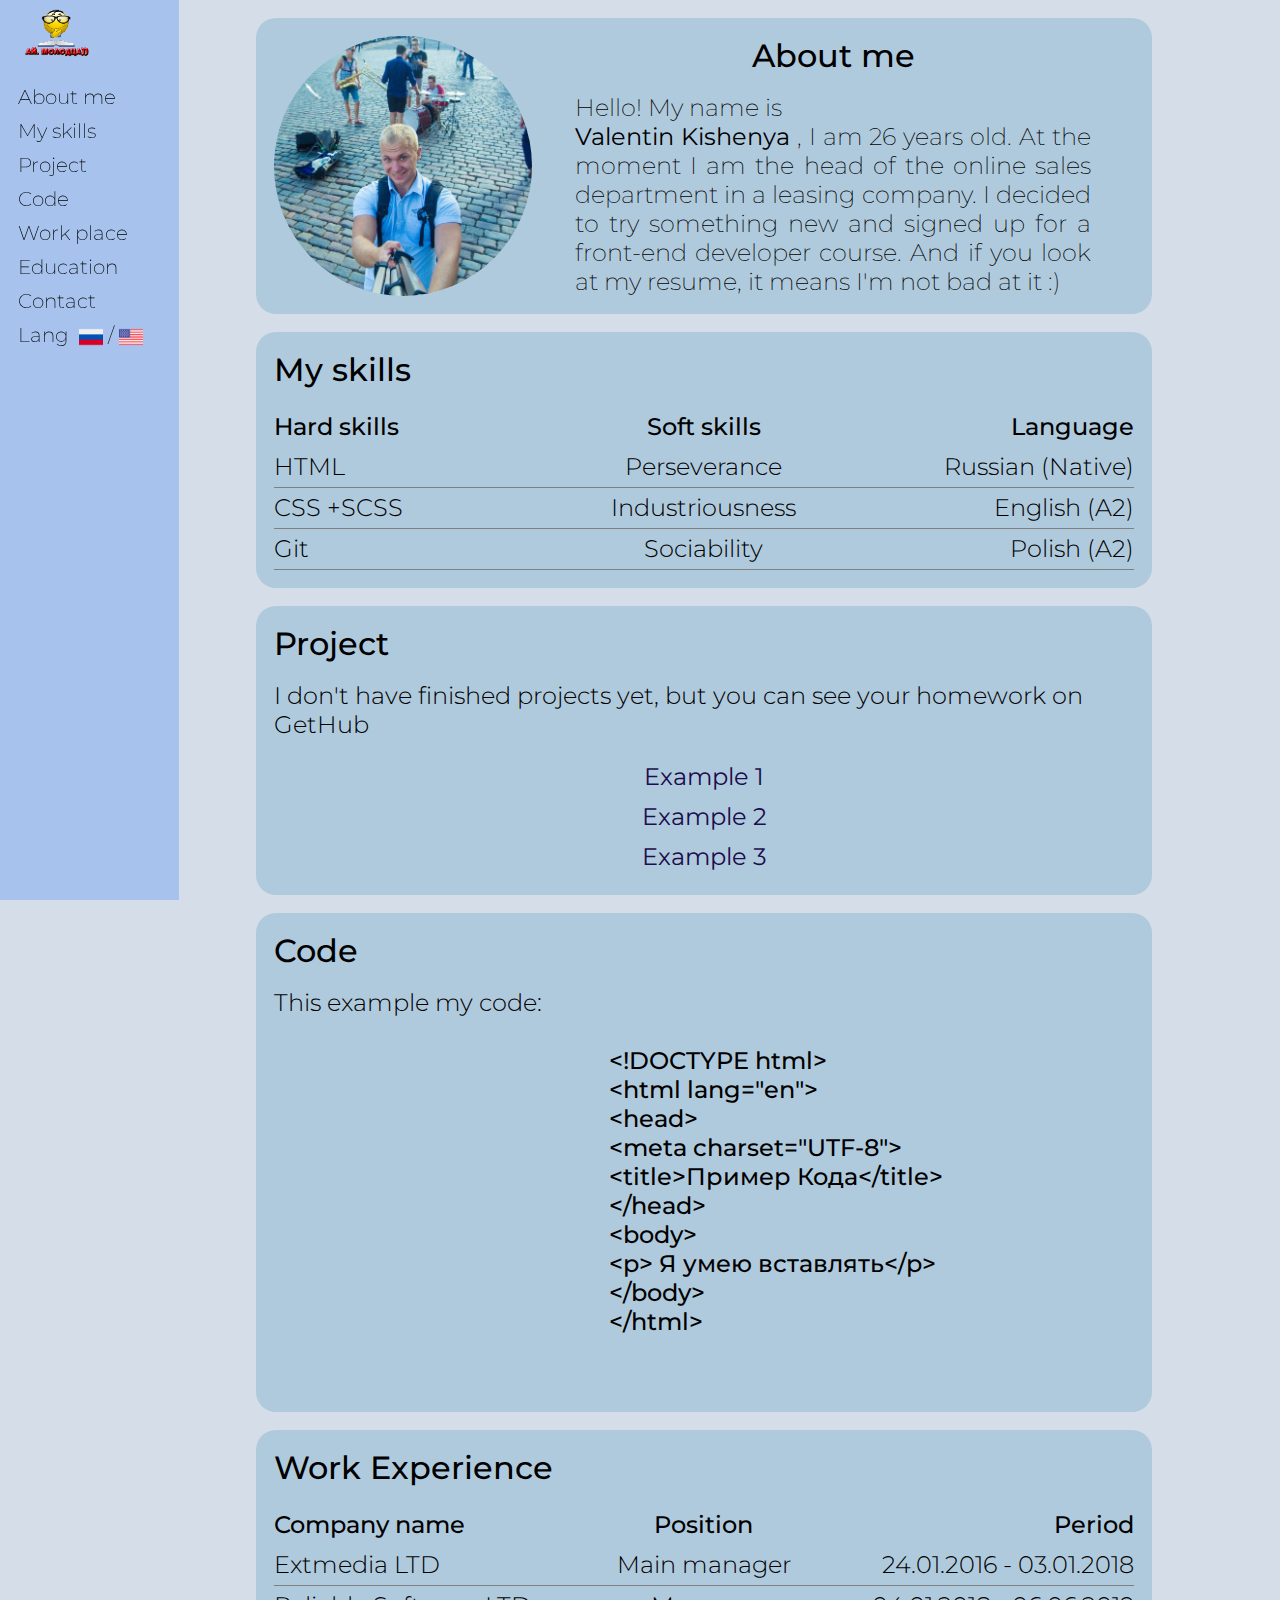
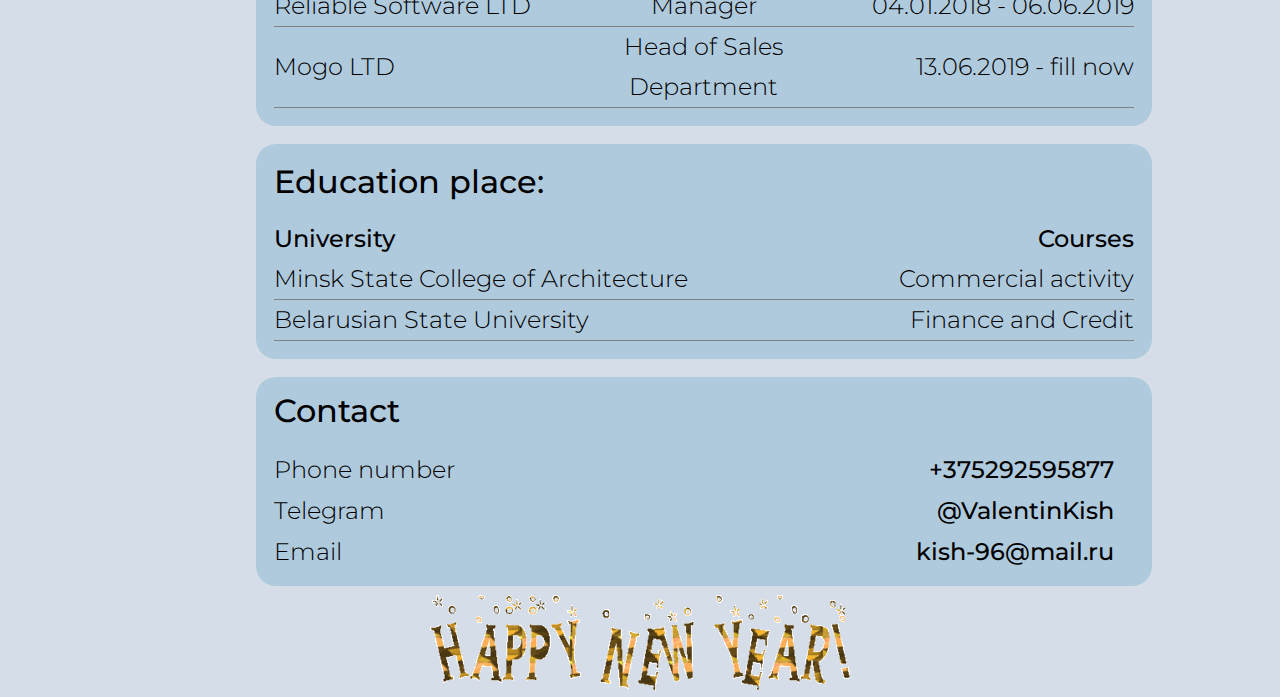
==== eng/index.html @ 467cb631 "Add files via upload" ====
<!DOCTYPE html>
<html lang="en">
<head>
    <meta charset="UTF-8">
    <meta http-equiv="X-UA-Compatible" content="IE=edge">
    <meta name="viewport" content="width=device-width, initial-scale=1.0">
    <title>ValentinK</title>
    <link rel="preconnect" href="https://fonts.googleapis.com">
    <link rel="preconnect" href="https://fonts.gstatic.com" crossorigin>
    <link href="https://fonts.googleapis.com/css2?family=Lato:wght@400;700&family=Montserrat:wght@200;400;700&family=Open+Sans:ital,wght@0,300;0,400;0,500;0,600;0,700;0,800;1,300;1,400;1,500;1,600;1,700;1,800&display=swap" rel="stylesheet">

    <link rel="stylesheet" href="../style/style.css">
</head>
<body>
    <div class="wrapper">

        <header>
        <nav>

            <ul class="menu">
                <li class="menu-li"> <a href="../index.html"><img class="smile2" src="../image/great-job.gif" alt=""></a></li>
                <li class="menu-li"><a href="#about">About me</a></li>
                <li class="menu-li"><a href="#skills">My skills</a></li>
                <li class="menu-li"><a href="#proect">Project</a></li>
                <li class="menu-li"><a href="#code">Code</a></li>
                <li class="menu-li"><a href="#rabota">Work place</a></li>
                <li class="menu-li"><a href="#ucheba">Education</a></li>
                <li class="menu-li"><a href="#contakts">Contact</a></li>
                <li class="menu-li">Lang <a class="link-icon" href="../ru/index2.html"><img class="icon" src="../image/ru.png" alt="ru"></a>/<a  class="link-icon" href="../eng/index.html"><img class="icon" src="../image/usa.png" alt="ru"></a></li>
            </ul>
        </nav>
        </header>
        <main>
        <div id="about">
            <img class="my-photo" src="../image/myphoto.jpg" alt="My foto">
            <div class="about-me">
                <h1>About me</h1>
                <p>Hello! My name is <h2>Valentin Kishenya</h2> , I am 26 years old. At the moment I am the head of the online sales department in a leasing company. I decided to try something new and signed up for a front-end developer course. And if you look at my resume, it means I'm not bad at it :)</p>
            </div>
            

        </div>
        <div id="skills">
            <p class="strong-skills"> My skills</p>
            <table>
                <tr>
                    <th class="left">Hard skills</th>
                    <th>Soft skills</th>
                    <th class="right">Language</th>
                </tr>
                <tr>
                    <td class="left">HTML</td>
                    <td>Perseverance</td>
                    <td class="right">Russian (Native)</td>
                </tr>

                <tr>
                    <td class="left">CSS +SCSS</td>
                    <td>Industriousness</td>
                    <td class="right">English (A2)</td>
                </tr>
                <tr>
                    <td class="left">Git</td>
                    <td>Sociability</td>
                    <td class="right"> Polish (A2)</td>
                </tr>
            </table>
        </div>
        <div id="proect">
            <p class="strong">Project</p>
            <p class="about-proect">I don't have finished projects yet, but you can see your homework on GetHub</p>
            <ul>
                <li class="link-proect"><a href="https://valentinkish.github.io/hw1/" target="_blank">Example 1</a></li>
                <li class="link-proect"><a href="https://valentinkish.github.io/hw2/" target="_blank">Example 2</a></li>
                <li class="link-proect"><a href="https://valentinkish.github.io/hw3/" target="_blank">Example 3</a></li>
            </ul>
        </div>
        <div id="code">
            <p class="strong">Code</p>
            <p class="my-code"> This example my code:</p>
            <div class="ex-code">
                <pre>
                   <code> 
                        &lt;!DOCTYPE html&gt;
                        &lt;html lang="en"&gt;
                        &lt;head&gt;
                        &lt;meta charset="UTF-8"&gt;
                        &lt;title&gt;Пример Кода&lt;/title&gt;
                        &lt;/head&gt;
                        &lt;body&gt;
                        &lt;p&gt; Я умею вставлять&lt;/p&gt;
                        &lt;/body&gt;
                        &lt;/html&gt;
                    </code>
                </pre>
            </div>
        </div>
        <div id="rabota">
            <p class="strong">Work Experience</p>
            <table>
                <tr>
                    <th class="left">Company name</th>
                    <th>Position</th>
                    <th class="right">Period</th>
                </tr>
                <tr>
                    <td class="left">Extmedia LTD</td>
                    <td>Main manager</td>
                    <td class="right">24.01.2016 - 03.01.2018</td>
                </tr>
                <tr>
                    <td class="left">Reliable Software LTD</td>
                    <td>Manager</td>
                    <td class="right">04.01.2018 - 06.06.2019</td>
                </tr>
                <tr>
                    <td class="left">Mogo LTD</td>
                    <td>Head of Sales Department</td>
                    <td class="right">13.06.2019 - fill now</td>
                </tr>
            </table>
        </div>
        <div id="ucheba">
            <p class="strong">Education place:</p>
            <table>
                <tr>
                    <th class="left">University</th>
                    <th class="right">Courses</th>
                </tr>
                <tr>
                    <td class="left">Minsk State College of Architecture</td>
                    <td class="right">Commercial activity</td>
                </tr>
                <tr>
                    <td class="left">Belarusian State University</td>
                    <td class="right">Finance and Credit</td>
                </tr>
            </table>
        </div>
        <div id="contakts">
            <p class="strong">Contact</p>
            <p class="my-contact">
                <span class="name">Phone number</span>
                <span class="answer">+375292595877</span>
            </p>
            <p> 
                <span class="name">Telegram</span>
                <span class="answer">@ValentinKish</span>
            </p>  
            <p> 
                <span class="name">Email</span>
                <span class="answer">kish-96@mail.ru</span>
            </p>  

        </div>
        </main>
        <footer>
            <img  class="happy" src="../image/happy-new.gif" alt="">
        </footer>
    </div>

</body>
</html>
---- style/style.css ----
/* Общиее */

* { font-size: 24px;
    padding: 0;
    margin: 0;
    box-sizing: border-box;
    font-family: 'Montserrat'
}

html {
    background-color: rgba(114, 143, 178, 0.297);
    scroll-behavior: smooth;
}
.icon {
  vertical-align: middle;
  margin-left: 5px;
  width: 24px;
}
.menu-li .link-icon{
  width:min-content;
}
  
ul {
    list-style-type: none;
  }
  
a {
    text-decoration: none;
    color: black;
}

.wrapper {
  min-height: 390px;
    position: relative;
}
/* Навигация */

.happy {
    margin: 0 auto;
    display: block;
}
  
.smile2{
    width: 60%;
}
.menu {
    min-width: 152px;
    background-color: rgba(11, 108, 255, 0.237);
    height: 100vh;
    width: 14%;
    position: fixed;
    top: 0px;
    text-align: left;
}

.menu li:first-child  {
  margin-top: 1vh;
}
  
.menu-li {
    font-size: 20px;
    padding-left:10%;
    margin-bottom: 10px;
    font-weight: 200;
}
  
.menu-li a {
    font-size: 20px;
    margin-right: 5px;
    display: inline-block;
    width: 80%;
    border-radius: 5px;
}
  
.menu-li a:hover {
    background-color: rgba(46, 57, 75, 0.32);
    transition: 0.5s;
    
}

/* Главное */

main {
    margin-left: 20%;
    margin-right: 10%;
    width: 70%;
}
  
  #about {
    padding: 2vh;
    margin: 2vh auto;
    display: flex;
    flex-wrap: wrap;
    margin-bottom: 2vh;
    border-radius: 20px;
    background-color: rgba(105, 163, 198, 0.342);
}

  .about-me {
    margin: auto ;
    text-align: justify;
    max-width: 60%;
    font-size: 24px;
    font-weight: 200;
}

.about-me h1 {
    font-weight: 500;
    font-size: 32px;
    text-align: center;
    margin-bottom: 2vh;
}
  
  .about-me h2 {
    display: inline;
    font-weight: 400;
    font-size: 24px;
}
   
  .my-photo {
    min-width: 250px;
    max-height: 300px;
    max-width: 300px;
    width: 30%;
    border-radius: 50%;
}
  


  /* Навыки */
  #skills {
    padding: 2vh;
    border-radius: 20px;
    background-color: rgba(105, 163, 198, 0.342);
    margin: 2vh auto;
  }
  .strong-skills {
    font-size: 32px;
    font-weight: 500;
    margin-bottom: 2vh;

  }

  .left{
    text-align: left;
  }
  .right{
    text-align: right;
  }


  table {
    border-collapse: collapse;
  }

  th {
    text-align: center;
    font-weight: 500;
    width:18rem;
    margin-left: 5vh;
    line-height: 40px;
    margin-bottom: 4vh;
  }

  td {
    font-weight: 300;
    text-align: center;
    border-bottom: 1px solid gray;
    width: 30%;
    line-height: 40px;
  }

  /* Проекты */
  #proect{
    padding: 2vh;
    border-radius: 20px;
    background-color: rgba(105, 163, 198, 0.342);
    margin: 2vh auto;
  }

  .strong{
  
    font-size: 32px;
    font-weight: 500;
    margin-bottom: 2vh;
  }

  .about-proect{
    font-weight: 300;
    margin-top: 2vh;
    margin-bottom: 2vh;
  }

  .link-proect{
    line-height: 40px;
    text-align: center;
  }

  .link-proect a {
    color: rgb(27, 13, 78);}

  .link-proect a:hover {
    background-color: bisque;
    padding: 10px 15px;
    border-radius: 15%;
  }

  /* Код */
  #code {
    padding: 2vh;
    border-radius: 20px;
    background-color: rgba(105, 163, 198, 0.342);
    }

  .my-code{
    margin-top: 2vh;
    font-weight: 300;
    }

  .ex-code {
    font-weight: 500;
    margin: 0 auto;
    width: min-content;
}

/* Работа */

  #rabota{
    padding: 2vh;
    border-radius: 20px;
    background-color: rgba(105, 163, 198, 0.342);
    margin-top: 2vh;

}

/* Учеба */

  #ucheba {
    padding: 2vh;
    border-radius: 20px;
    background-color: rgba(105, 163, 198, 0.342);
    margin-top: 2vh;
}

/* Контакты */

  #contakts{
    padding: 2vh;
    border-radius: 20px;
    background-color: rgba(105, 163, 198, 0.342);
    margin-top: 2vh;
    line-height: 32px
}

  .name{
    margin-top: 1vh;
    width: 49%;
    display: inline-block;
    font-weight: 300;
    text-align: left;
 
}

  .answer{
    margin-top: 1vh;
    display: inline-block;
    width: 48%;
    font-weight: 500;
    text-align: right;
}


/* Добавил заглавную страницу */


.container-smile{
  width: 60%;
  margin: 4vh auto;
}
.botton-ru{
  display: block;
  margin: 3vh auto;
  background: linear-gradient(to bottom right, rgb(255, 255, 255), rgb(121, 149, 190));
}

.ru-ru {
  margin-top: 10vh;
  margin-bottom: 5%;
}

.eng-emg {
  margin-bottom: 5%;
}



.smile {
display: block;
width: 20%;
margin: 0 auto;}

.botton-eng{
  display: block;
  margin: 3vh auto;
  background: linear-gradient(to bottom left, rgb(255, 255, 255), rgb(121, 149, 190));
}

@media (max-width: 940px) {
    .menu {
        width: 25%;
    }
    main {
        margin-left: 27%;
        margin-right: 1%;
    }

    .my-photo {
        margin: auto;
        width: 50%;
        border-radius: 50%;
    }

    .about-me {
        max-width: 80%;
    }

    .ex-code {
        font-size: 10px;
        font-weight: 500;
        margin: 0 -16vh;
        width: max-content;
    }
}

@media (max-width: 400px)
{
  .menu{
    display: none;
  }

  .wrapper {
    width: 52vh;
  }

  main {
    margin: 0 auto;
    width: 100%;

}
}
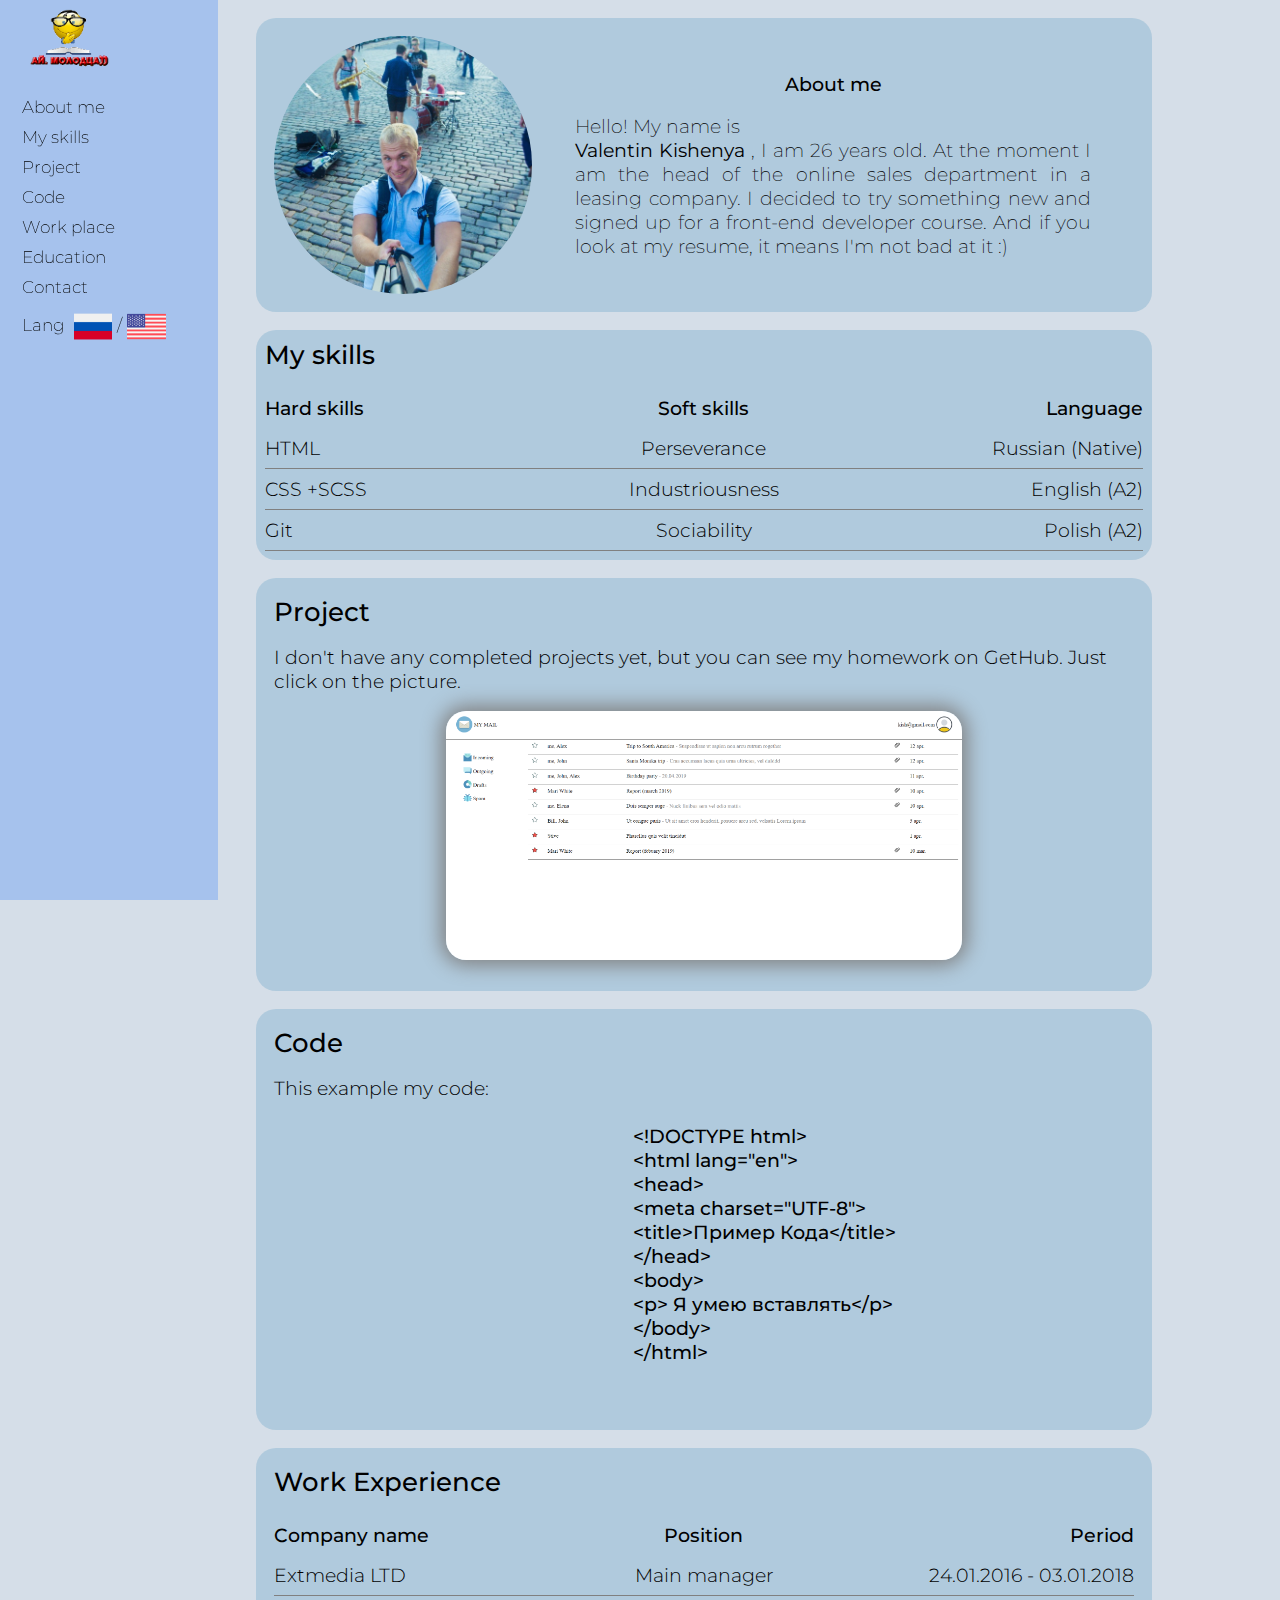
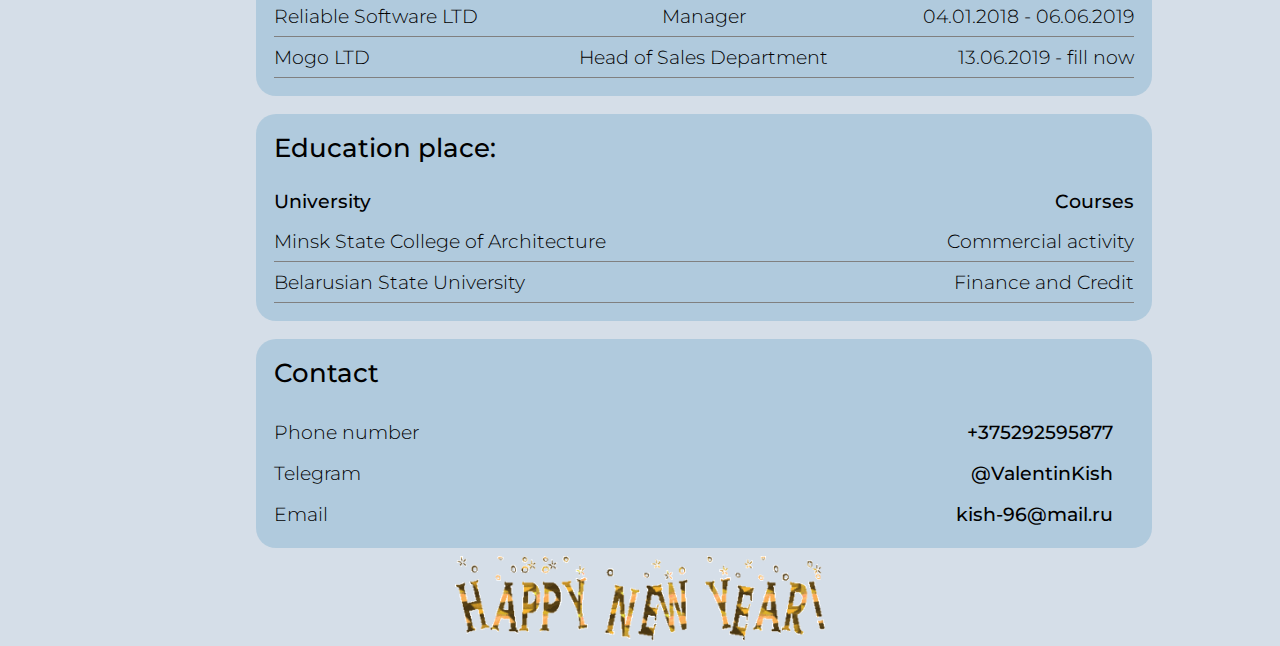
==== commit a7e8e9cb: "добавил адаптив + изменил пример работы" ====
--- a/eng/index.html
+++ b/eng/index.html
@@ -45,35 +45,33 @@
             <table>
                 <tr>
                     <th class="left">Hard skills</th>
-                    <th>Soft skills</th>
+                    <th class="del-if-small">Soft skills</th>
                     <th class="right">Language</th>
                 </tr>
                 <tr>
                     <td class="left">HTML</td>
-                    <td>Perseverance</td>
+                    <td class="del-if-small">Perseverance</td>
                     <td class="right">Russian (Native)</td>
                 </tr>
 
                 <tr>
                     <td class="left">CSS +SCSS</td>
-                    <td>Industriousness</td>
+                    <td class="del-if-small">Industriousness</td>
                     <td class="right">English (A2)</td>
                 </tr>
                 <tr>
                     <td class="left">Git</td>
-                    <td>Sociability</td>
+                    <td class="del-if-small">Sociability</td>
                     <td class="right"> Polish (A2)</td>
                 </tr>
             </table>
         </div>
         <div id="proect">
             <p class="strong">Project</p>
-            <p class="about-proect">I don't have finished projects yet, but you can see your homework on GetHub</p>
+            <p class="about-proect">I don't have any completed projects yet, but you can see my homework on GetHub. Just click on the picture.</p>
             <ul>
-                <li class="link-proect"><a href="https://valentinkish.github.io/hw1/" target="_blank">Example 1</a></li>
-                <li class="link-proect"><a href="https://valentinkish.github.io/hw2/" target="_blank">Example 2</a></li>
-                <li class="link-proect"><a href="https://valentinkish.github.io/hw3/" target="_blank">Example 3</a></li>
-            </ul>
+                <li class="link-proect"><a href="https://valentinkish.github.io/hw3/" target="_blank"><img class="img-project" src="../image/ex3.png" alt="Пример 3"></a></li>
+           </ul>
         </div>
         <div id="code">
             <p class="strong">Code</p>
--- a/style/style.css
+++ b/style/style.css
@@ -1,6 +1,6 @@
 /* Общиее */
 
-* { font-size: 24px;
+* { font-size: 1.5vw;
     padding: 0;
     margin: 0;
     box-sizing: border-box;
@@ -14,7 +14,7 @@
 .icon {
   vertical-align: middle;
   margin-left: 5px;
-  width: 24px;
+  width: 3vw;
 }
 .menu-li .link-icon{
   width:min-content;
@@ -30,12 +30,12 @@
 }
 
 .wrapper {
-  min-height: 390px;
     position: relative;
 }
 /* Навигация */
 
 .happy {
+    width: 30%;
     margin: 0 auto;
     display: block;
 }
@@ -44,10 +44,10 @@
     width: 60%;
 }
 .menu {
-    min-width: 152px;
+    /* min-width: 152px; */
     background-color: rgba(11, 108, 255, 0.237);
     height: 100vh;
-    width: 14%;
+    width: 17%;
     position: fixed;
     top: 0px;
     text-align: left;
@@ -58,14 +58,14 @@
 }
   
 .menu-li {
-    font-size: 20px;
+    font-size: 1.3vw;
     padding-left:10%;
     margin-bottom: 10px;
     font-weight: 200;
 }
   
 .menu-li a {
-    font-size: 20px;
+    font-size: 1.3vw;
     margin-right: 5px;
     display: inline-block;
     width: 80%;
@@ -100,13 +100,11 @@
     margin: auto ;
     text-align: justify;
     max-width: 60%;
-    font-size: 24px;
     font-weight: 200;
 }
 
 .about-me h1 {
     font-weight: 500;
-    font-size: 32px;
     text-align: center;
     margin-bottom: 2vh;
 }
@@ -114,7 +112,6 @@
   .about-me h2 {
     display: inline;
     font-weight: 400;
-    font-size: 24px;
 }
    
   .my-photo {
@@ -129,13 +126,13 @@
 
   /* Навыки */
   #skills {
-    padding: 2vh;
+    padding: 1vh;
     border-radius: 20px;
     background-color: rgba(105, 163, 198, 0.342);
     margin: 2vh auto;
   }
   .strong-skills {
-    font-size: 32px;
+    font-size:2vw;
     font-weight: 500;
     margin-bottom: 2vh;
 
@@ -172,6 +169,7 @@
 
   /* Проекты */
   #proect{
+    overflow: auto;
     padding: 2vh;
     border-radius: 20px;
     background-color: rgba(105, 163, 198, 0.342);
@@ -180,7 +178,7 @@
 
   .strong{
   
-    font-size: 32px;
+    font-size: 2vw;
     font-weight: 500;
     margin-bottom: 2vh;
   }
@@ -199,14 +197,16 @@
   .link-proect a {
     color: rgb(27, 13, 78);}
 
-  .link-proect a:hover {
-    background-color: bisque;
-    padding: 10px 15px;
-    border-radius: 15%;
+  .img-project{
+    box-shadow: gray 0 0 20px 5px;
+    margin: 0 auto;
+    width: 60%;
+    border-radius: 20px;
   }
 
   /* Код */
   #code {
+    overflow: auto;
     padding: 2vh;
     border-radius: 20px;
     background-color: rgba(105, 163, 198, 0.342);
@@ -221,11 +221,12 @@
     font-weight: 500;
     margin: 0 auto;
     width: min-content;
-}
+  }
 
 /* Работа */
 
   #rabota{
+    overflow: auto;
     padding: 2vh;
     border-radius: 20px;
     background-color: rgba(105, 163, 198, 0.342);
@@ -305,11 +306,47 @@
   background: linear-gradient(to bottom left, rgb(255, 255, 255), rgb(121, 149, 190));
 }
 
-@media (max-width: 940px) {
+@media (max-width: 965px) {
+
+  * {
+    font-size: 2.5vw;
+  }
+
+  td, th {
+  line-height: 4vw;
+  }
+
+  .left{
+    margin: 0;
+    text-align: left;
+  }
+  .right{
+    margin: 0;
+    text-align: right;
+  }
+
+  .menu-li {
+    font-size: 2vw;
+
+}
+  
+.menu-li a {
+    font-size: 2vw;}
+
+
     .menu {
         width: 25%;
     }
+    a {
+        font-size: 2vw;
+    }
+
+    .strong {
+  
+      font-size: 4vw;}
+
     main {
+      width: 70%;
         margin-left: 27%;
         margin-right: 1%;
     }
@@ -327,24 +364,75 @@
     .ex-code {
         font-size: 10px;
         font-weight: 500;
-        margin: 0 -16vh;
-        width: max-content;
-    }
-}
-
-@media (max-width: 400px)
-{
+      margin: 0 auto;
+     
+    }
+}
+
+@media (max-width: 400px) {
+
+  * {
+    font-size: 3vw;
+  }
+
   .menu{
     display: none;
   }
 
-  .wrapper {
-    width: 52vh;
-  }
-
-  main {
-    margin: 0 auto;
-    width: 100%;
-
-}
-}+.del-if-small {
+  display: none;
+}
+#code {
+  overflow: auto;
+  padding: 2vh;
+  border-radius: 20px;
+  background-color: rgba(105, 163, 198, 0.342);
+  }
+
+.my-code{
+  margin-top: 2vh;
+  font-weight: 300;
+  }
+
+.ex-code {
+  font-weight: 500;
+  margin: 0 auto;
+  width: min-content;
+}
+
+.strong-skills {
+  font-size:6vw;
+}
+.strong{
+  
+  font-size: 6vw;
+}
+html {
+  visibility: visible;
+
+  width:90%;
+}
+
+.wrapper {  
+  min-width: 370px;
+  visibility: visible;
+  margin-left: 5px;
+  margin-right: 5px;
+}
+
+main {
+  visibility: visible;
+  margin-left: 5px;
+  margin-right: 5px;
+  width:99%;
+}
+
+.happy {
+  width: 50%;
+margin-left: 30%;
+  display: block;
+}
+
+
+
+}
